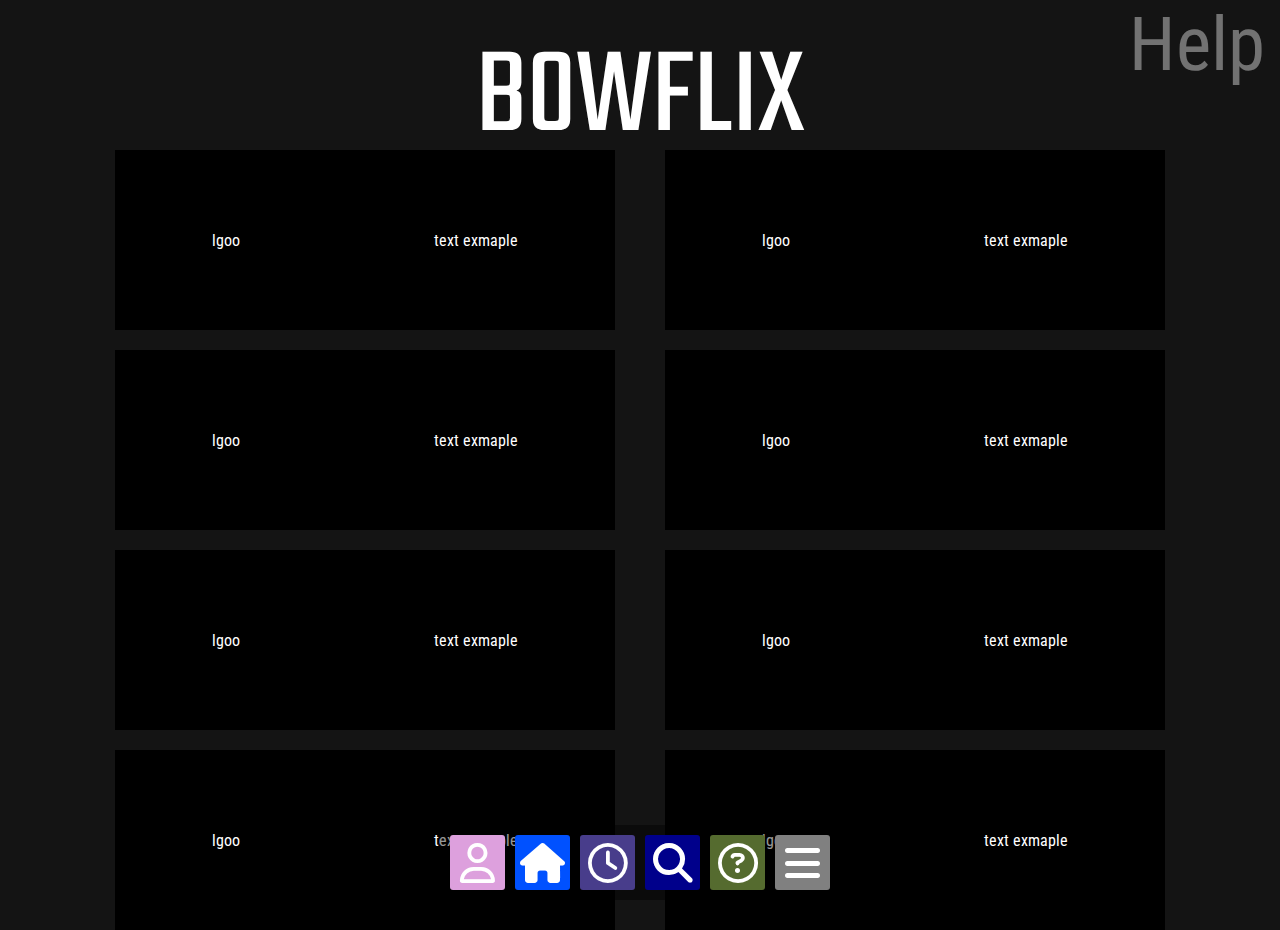
==== help.html @ fde89ea9 "loads of features" ====
<html lang="en">
<head>
    <meta charset="UTF-8">
    <meta http-equiv="X-UA-Compatible" content="IE=edge">
    <meta name="viewport" content="width=device-width, initial-scale=1.0, user-scalable=no">
    <link rel="stylesheet" href="style.css">
    <link rel="preconnect" href="https://fonts.googleapis.com">
    <link rel="preconnect" href="https://fonts.gstatic.com" crossorigin>
    <link href="https://fonts.googleapis.com/css2?family=Roboto+Condensed&display=swap" rel="stylesheet">
    <link href="https://fonts.googleapis.com/css2?family=Teko&display=swap" rel="stylesheet">   
    <link rel= "stylesheet" href="https://cdnjs.cloudflare.com/ajax/libs/font-awesome/6.4.0/css/all.min.css">
    <script src="scripts.js"></script>
    <title>Help</title>
</head>

<body>
    <div class="page-identifier">Help</div>

    <div class="bottom">
        <div class="navbar">
            <div class="navbar-iconcontainer">
                <div class="profilebutton"><a href ="profiles.html"><i class="fa-regular fa-user"></i></a></div>
                <div class="homebutton"><a href ="home.html"><i class="fa-solid fa-house"></i></a></div>
                <div class="watchlistbutton"><a href ="watchlist.html"><i class="fa-regular fa-clock"></i></a></div>
                <div class="searchbutton"><i class="fa-solid fa-magnifying-glass"></i></div>
                <div class="helpbutton"><a href ="help.html"><i class="fa-regular fa-circle-question"></i></a></div>
                <div class="settingsbutton"><a href ="settings.html"><i class="fa-solid fa-bars"></i></a></div>
            </div>
        </div>
    </div>

    <div class="top">
        <div class="logocontainer">
            <div class="logo">BOWFLIX</div>
        </div>
    </div>

    <div class="help-content-grid">
        <div class="helpitem">
            <div class="help-item-icon">
                lgoo
            </div>
            <div class="help-item-text">
                text exmaple
            </div>
        </div>
        <div class="helpitem">
            <div class="help-item-icon">
                lgoo
            </div>
            <div class="help-item-text">
                text exmaple
            </div>
        </div>
        <div class="helpitem">
            <div class="help-item-icon">
                lgoo
            </div>
            <div class="help-item-text">
                text exmaple
            </div>
        </div>
        <div class="helpitem">
            <div class="help-item-icon">
                lgoo
            </div>
            <div class="help-item-text">
                text exmaple
            </div>
        </div>
        <div class="helpitem">
            <div class="help-item-icon">
                lgoo
            </div>
            <div class="help-item-text">
                text exmaple
            </div>
        </div>
        <div class="helpitem">
            <div class="help-item-icon">
                lgoo
            </div>
            <div class="help-item-text">
                text exmaple
            </div>
        </div>
        <div class="helpitem">
            <div class="help-item-icon">
                lgoo
            </div>
            <div class="help-item-text">
                text exmaple
            </div>
        </div>
        <div class="helpitem">
            <div class="help-item-icon">
                lgoo
            </div>
            <div class="help-item-text">
                text exmaple
            </div>
        </div>

    </div>
    
</body>
</html>
---- style.css ----
*{
    margin:auto;
    padding:0;
    box-sizing: border-box;
}

a, a ::after {
    color:white;
    text-decoration: none;
}

body{
    font-family: 'Roboto Condensed', sans-serif;;
    background-color: rgb(20,20,20);
    color: white;
}

.top{
    display: flex;
    position: absolute;
    left: 0;
    top: 0;
    width: 100%;
    z-index: 1;
    padding: 10px;
    text-align: center;
}

.page-identifier{
    position: fixed;
    right: 0;
    top: 0;
    font-size: 75px;
    color: white;
    opacity: 40%;
    margin-right: 15px;    
}

.return-button-container{
    display: flex;
    position: absolute;
    top: 15px;
    left: 15px;
    background-color: rgba(116, 116, 116, 0.274);
    padding: 10px;
    border-radius: 10px;
    z-index: 5;
}

.return-id-button{
    cursor: pointer;
    background-color: transparent;
    border: none;
    color: white;
    font-family: 'Roboto Condensed', sans-serif;
    font-size: 20px;
    width: 100%;
    height: 100%;
    word-spacing: 5px;
}

.bottom{
    position: fixed;
    left: 0;
    bottom: 0;
    width: 100%;
    text-align: center;
    z-index: 2;
}

.maincontent{
    display: flex;
    align-items: center;
    max-width: 100%;
}

.logocontainer{
    display: flex;
    justify-content: center;
    align-items: center;
    text-align: center;
}

.logo{
    text-align: center;
    display: flex;
    font-family: 'Teko', sans-serif;
    color: white;
    font-size: 125px;
}

.navbar{
    margin: auto;
    display:flex;
    justify-content: center;
    background-color: rgba(0, 0, 0, 0.404);
    border-radius: 10px;
    padding: 10px;
    width: 400px;
}

.navbar-iconcontainer{
    display:flex;
    justify-content: center;
    align-items: center;
    height: 100%;
    width: 100%;
}

.profilebutton{
    display: flex;
    background-color: plum;
    color: white;
    border-radius: 3px;
    height: 55px;
    width: 55px;
    font-size: 40px;
    flex: 1;
    align-items: center;
    justify-content: center;
}

.profilebutton:hover{
    outline: white solid 3px;
}

.heading{
    font-size: 40px;
    margin-bottom: 20px;
}

.profile-main-content{
    justify-content: center;
    align-items: center;
    text-align: center;
    height: 100vh;
}

.profile-icon-container{
    display: flex;
    flex-direction: column;
    align-items: center;
    align-content: center;
    text-align: center;
}
.profiles-container{
    display: flex;
    width: 80%;
    height: 55%;
    margin-top: 20vh;
    margin-bottom: 0;
}

.profiles-button-container{
    display: flex;
    width: 80%;
    height: 20%;
}

.profile-signout-button{
    display: flex;
    background-color: rgba(255, 255, 255, 0.288);
    color: white;
    font-weight: bold;
    font-size: 20px;
    letter-spacing: 1px;
    width: 150px;
    height: 75px;
    border-radius: 15px;
    justify-content: center;
    align-items: center;
    margin-top: 0;
    border-style: none;
    cursor: pointer;
}

.profiles-container .profilepage-profilebutton1, .profilepage-profilebutton2, .profilepage-profilebutton3{
    display: flex;
    justify-content: center;
    align-items: center;
    font-size: 80px;
    border-radius: 10px;
    height: 150px;
    width: 150px;
    margin-bottom: 10px;
    margin-left: 20px;
}

.profilepage-profilebutton1{
    background-color: purple;
}

.profilepage-profilebutton2{
    background-color: green;
}

.profilepage-profilebutton3{
    background-color: darkblue;
}

.profile-divider{
    height: 60%;
    width: 5px;
    background-color: white;
    border-radius: 3px;
    opacity: 50%;
}

.accounticon{
    display: flex;
    border-radius: 10px;
    justify-content: center;
    align-items: center;
    background-color: blue;
    height: 250px;
    width: 250px;
    font-size: 150px;
    margin-bottom: 10px;
    margin-right: 20px;
}

.account-icon-text{
    font-size: 30px;
    justify-content: center;
    align-items: center;
    text-align: center;
}

.profile-icon-text{
    font-size: 30px;
    justify-content: center;
    align-items: center;
    text-align: center;
}

.homebutton{
    display: flex;
    background-color: rgb(0, 81, 255);
    color: white;
    border-radius: 3px;
    height: 55px;
    width: 55px;
    font-size: 40px;
    flex: 1;
    margin-left: 10px;
    align-items: center;
    justify-content: center;
}

.homebutton:hover{
    outline: white solid 3px;
}

.watchlistbutton{
    display: flex;
    color: white;
    background-color: darkslateblue;
    border-radius: 3px;
    height: 55px;
    width: 55px;
    font-size: 40px;
    flex: 1;
    margin-left: 10px;
    align-items: center;
    justify-content: center;
}

.watchlistbutton:hover{
    outline: white solid 3px;
}

.searchbutton{
    display: flex;
    color: white;
    background-color: darkblue;
    border-radius: 3px;
    height: 55px;
    width: 55px;
    font-size: 40px;
    flex: 1;
    margin-left: 10px;
    align-items: center;
    justify-content: center;
}

.searchbutton:hover{
    outline: white solid 3px;
}

.helpbutton{
    display: flex;
    color: white;
    background-color: darkolivegreen;
    border-radius: 3px;
    height: 55px;
    width: 55px;
    font-size: 40px;
    flex: 1;
    margin-left: 10px;
    align-items: center;
    justify-content: center;
}

.helpbutton:hover{
    outline: white solid 3px;
}

.settingsbutton{
    display: flex;
    color: white;
    background-color: grey;
    border-radius: 3px;
    height: 55px;
    width: 55px;
    font-size: 40px;
    flex: 1;
    margin-left: 10px;
    align-items: center;
    justify-content: center;
}

.settingsbutton:hover{
    outline: white solid 3px;
}

.container{
    background-color: rgb(32, 32, 32);
    height: 100vh;
}

.movie-list-container{
    margin-top: 13vh;
    max-width: 100%;
    z-index: 1;
}

.movie-list-title{
    color:white;
    font-size: 25px;
    letter-spacing: 1px;
    padding: 5px;
    z-index: -1;
}

.movie-list-wrapper{
    display: flex;
    overflow: hidden;
    min-width: 100%;
    max-width: 100%;
    margin-bottom: 10px;
    padding: 30px;
    background-color: #0000006e;
}

.movie-list-item{
    margin-right: 15px;
    margin-left: 15px;
    position: relative;
}

.movie-list-item:hover .movie-thumbnail{
    transition: 0.3s ease-in;
    transform: scale(0.95);
    cursor: pointer;
}

.movie-thumbnail{
    transition: 1s ease-out;
    width: 325px;
    border-radius: 15px;
}

.welcome-page-container{
    display: flex;
    flex-direction: column;
    justify-content: center;
    align-items: center;
    height: 100vh;
}

.welcome-page-actions{
    display: inline-flex;
    flex-direction: column;
    align-items: center;
}

.sign-in-button{
    height: 50px;
    width: 100px;
    font-size: 25px;
    font-weight: bold;
    background-color: rgba(255, 255, 255, 0.37);
    border-radius: 10px;
    outline:none;
    border-style: none;
    margin-bottom: 5px;
    cursor: pointer;
}

.create-account-prompt{
    cursor: pointer;
    font-size: 10px;
    text-decoration: none;
}

.help-content-grid{
    display: grid;
    position: relative;
    top: 150px;
    grid-template-columns: repeat(2, 500px);
    grid-template-rows: repeat(4, 180px);
    grid-gap: 20px 50px;
    justify-content: center;
}

.helpitem{
    background-color: black;
    height: 180px;
    width: 500px;
    display: flex;
}

.helptext{
    color: white;
}

.add-to-watchlist-btn {
    display: none;
    position: absolute;
    bottom: 10px;
    right: 10px;
    background-color: rgba(0, 0, 0, 0.555);
    color: white;
    border: none;
    border-radius: 15px;
    padding: 10px;
    font-size: 30px;
    cursor: pointer;
}

.form-container {
    display: flex;
    flex-direction: column;
    align-items: center;
    justify-content: center;
    height: 100vh;
}

form {
    display: flex;
    flex-direction: column;
}

.form-item{
    display: flex;
    width: 500px;
    margin-bottom: 30px;
}

input {
    background-color: #0000006e;
    border: none;
    border-radius: 10px;
    outline: none;
    height: 30px;
    color: rgba(255, 255, 255, 0.671);
    font-size: 20px;
    text-align: center;
    text-decoration: none;
}

input:focus {
    border: 2px solid white;
}

input:-webkit-autofill {
    -webkit-box-shadow: 0 0 0 50px #0000006e inset !important;
    -webkit-text-fill-color: rgba(255, 255, 255, 0.671) !important;
}

input:-webkit-autofill:focus {
    -webkit-box-shadow: 0 0 0 50px #0000006e inset !important;
    -webkit-text-fill-color: rgba(255, 255, 255, 0.671) !important;
}

label{
    font-size: 25px;
    margin-right: 20px;
}

button[type="submit"] {
    transition: ease-out;
    background-color: rgba(255, 255, 255, 0.411);
    color: white;
    margin-top: 50px;
    padding: 5px 10px;
    height: 50px;
    width: 150px;
    border: none;
    border-radius: 10px;
    cursor: pointer;
    font-size: 25px;
    font-weight: bold;
}

button[type="submit"]:hover {
    background-color: rgba(255, 255, 255, 0.575);
    transition: ease-in 0.5s;
    font-size: 30px;
}
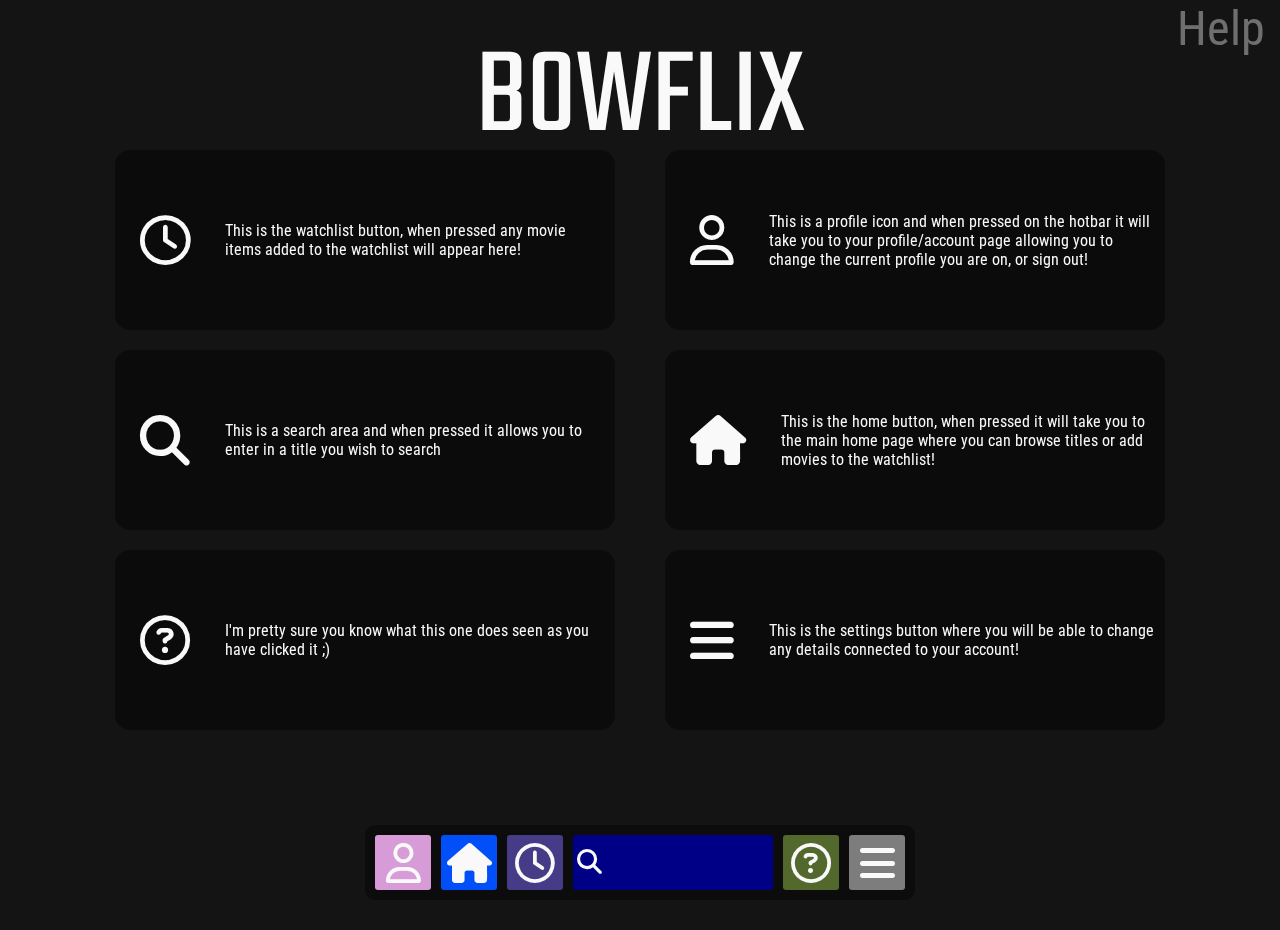
==== commit dc125e3d: "help page done, navbar search added, no function" ====
--- a/help.html
+++ b/help.html
@@ -22,7 +22,10 @@
                 <div class="profilebutton"><a href ="profiles.html"><i class="fa-regular fa-user"></i></a></div>
                 <div class="homebutton"><a href ="home.html"><i class="fa-solid fa-house"></i></a></div>
                 <div class="watchlistbutton"><a href ="watchlist.html"><i class="fa-regular fa-clock"></i></a></div>
-                <div class="searchbutton"><i class="fa-solid fa-magnifying-glass"></i></div>
+                <div class="searchbutton">
+                    <i class="fa-solid fa-magnifying-glass"></i>
+                    <input type="search">
+                </div>
                 <div class="helpbutton"><a href ="help.html"><i class="fa-regular fa-circle-question"></i></a></div>
                 <div class="settingsbutton"><a href ="settings.html"><i class="fa-solid fa-bars"></i></a></div>
             </div>
@@ -38,69 +41,52 @@
     <div class="help-content-grid">
         <div class="helpitem">
             <div class="help-item-icon">
-                lgoo
+                <i class="fa-regular fa-clock"></i>
             </div>
             <div class="help-item-text">
-                text exmaple
+                This is the watchlist button, when pressed any movie items added to the watchlist will appear here!
             </div>
         </div>
         <div class="helpitem">
             <div class="help-item-icon">
-                lgoo
+                <i class="fa-regular fa-user"></i>
             </div>
             <div class="help-item-text">
-                text exmaple
+                This is a profile icon and when pressed on the hotbar it will take you to your profile/account page allowing you to change the current profile you are on, or sign out!
             </div>
         </div>
         <div class="helpitem">
             <div class="help-item-icon">
-                lgoo
+                <i class="fa-solid fa-magnifying-glass"></i>
             </div>
             <div class="help-item-text">
-                text exmaple
+                This is a search area and when pressed it allows you to enter in a title you wish to search
             </div>
         </div>
         <div class="helpitem">
             <div class="help-item-icon">
-                lgoo
+                <i class="fa-solid fa-house"></i>
             </div>
             <div class="help-item-text">
-                text exmaple
+                This is the home button, when pressed it will take you to the main home page where you can browse titles or add movies to the watchlist!
             </div>
         </div>
         <div class="helpitem">
             <div class="help-item-icon">
-                lgoo
+                <i class="fa-regular fa-circle-question"></i>
             </div>
             <div class="help-item-text">
-                text exmaple
+                I'm pretty sure you know what this one does seen as you have clicked it ;)
             </div>
         </div>
         <div class="helpitem">
             <div class="help-item-icon">
-                lgoo
+                <i class="fa-solid fa-bars"></i>
             </div>
             <div class="help-item-text">
-                text exmaple
+                This is the settings button where you will be able to change any details connected to your account!
             </div>
         </div>
-        <div class="helpitem">
-            <div class="help-item-icon">
-                lgoo
-            </div>
-            <div class="help-item-text">
-                text exmaple
-            </div>
-        </div>
-        <div class="helpitem">
-            <div class="help-item-icon">
-                lgoo
-            </div>
-            <div class="help-item-text">
-                text exmaple
-            </div>
-        </div>
-
     </div>
     
 </body>
--- a/style.css
+++ b/style.css
@@ -30,7 +30,7 @@
     position: fixed;
     right: 0;
     top: 0;
-    font-size: 75px;
+    font-size: 300%;
     color: white;
     opacity: 40%;
     margin-right: 15px;    
@@ -96,7 +96,7 @@
     background-color: rgba(0, 0, 0, 0.404);
     border-radius: 10px;
     padding: 10px;
-    width: 400px;
+    width: 550px;
 }
 
 .navbar-iconcontainer{
@@ -275,16 +275,36 @@
     background-color: darkblue;
     border-radius: 3px;
     height: 55px;
-    width: 55px;
-    font-size: 40px;
-    flex: 1;
+    width: 200px;
+    font-size: 25px;
     margin-left: 10px;
-    align-items: center;
-    justify-content: center;
+}
+
+.searchbutton input{
+    background-color: transparent;
+    width: 80%;
+    color: white;
+}
+
+.searchbutton input:focus{
+    border: none;
+    outline: none;
+}
+
+.searchbutton input:hover{
+    cursor: pointer;
 }
 
 .searchbutton:hover{
     outline: white solid 3px;
+}
+
+.searchbutton input::-webkit-search-cancel-button{
+    -webkit-appearance: none;
+    height: 10px;
+    width: 10px;
+    background-image: url("data:image/svg+xml,%3Csvg xmlns='http://www.w3.org/2000/svg' viewBox='0 0 8 8'%3E%3Cpath fill='%23ffffff' d='M4 2.344L1.344 0 0 1.344 2.656 4 0 6.656 1.344 8 4 5.344 6.656 8 8 6.656 5.344 4 8 1.344 6.656 0 4 2.344z'/%3E%3C/svg%3E");
+    cursor: pointer;
 }
 
 .helpbutton{
@@ -414,14 +434,20 @@
 }
 
 .helpitem{
-    background-color: black;
+    background-color: rgba(0, 0, 0, 0.459);
     height: 180px;
     width: 500px;
     display: flex;
-}
-
-.helptext{
-    color: white;
+    border-radius: 15px;
+}
+
+.help-item-icon{
+    padding: 25px;
+    font-size: 50;
+}
+
+.help-item-text{
+    padding: 10px;
 }
 
 .add-to-watchlist-btn {
